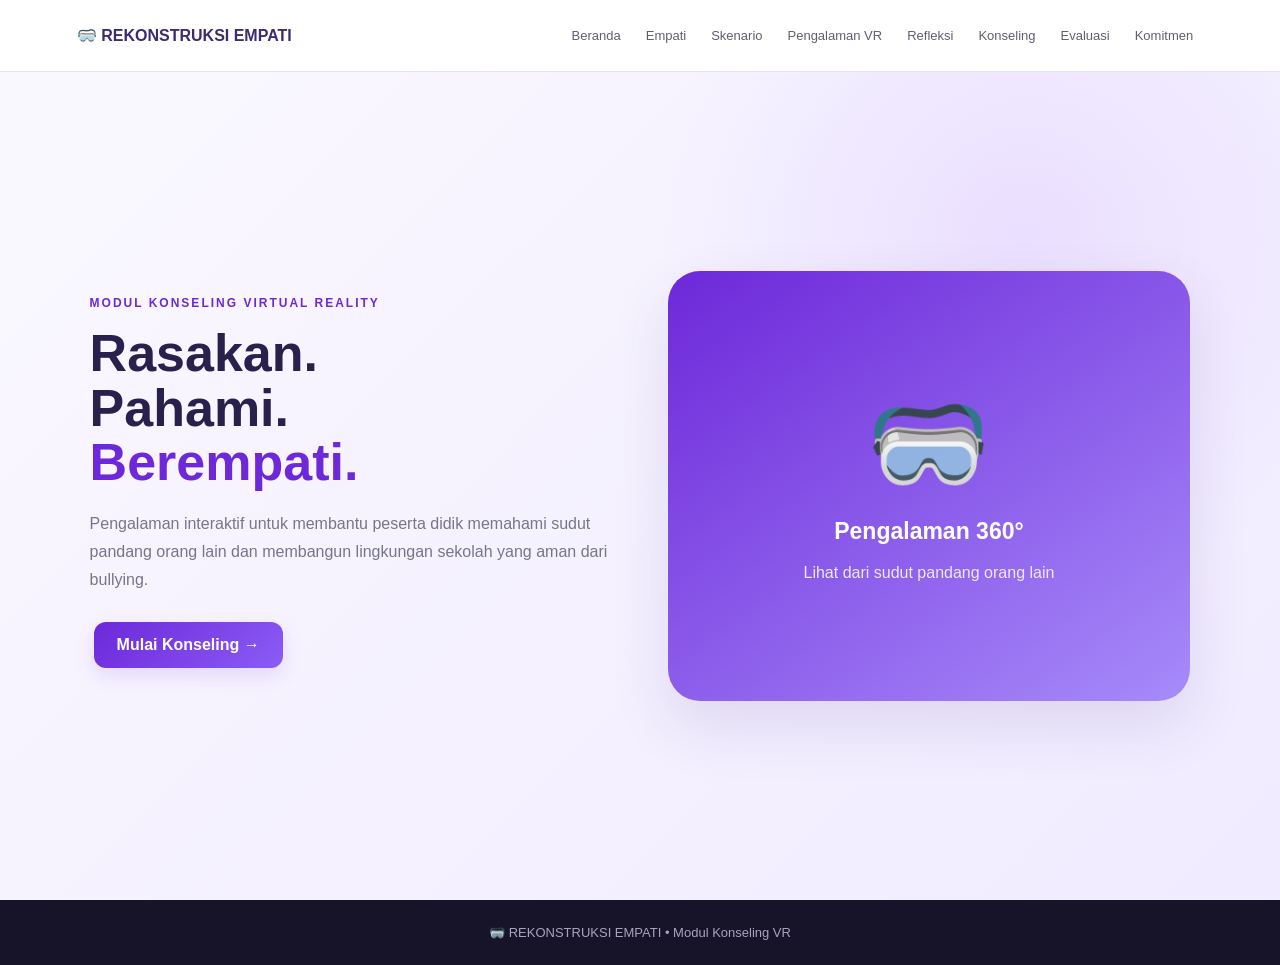
==== index.html @ e8450918 "Add files via upload" ====
<!doctype html><html lang="id"><head><meta charset="UTF-8"><meta name="viewport" content="width=device-width,initial-scale=1"><title>Rekonstruksi Empati</title><link rel="stylesheet" href="style.css"></head><body><nav><div class="logo">🥽 REKONSTRUKSI EMPATI</div><button class="menu" onclick="menu()">☰</button><div class="nav-links" id="nav"><a href="index.html">Beranda</a><a href="empati.html">Empati</a><a href="skenario.html">Skenario</a><a href="vr.html">Pengalaman VR</a><a href="refleksi.html">Refleksi</a><a href="konseling.html">Konseling</a><a href="evaluasi.html">Evaluasi</a><a href="komitmen.html">Komitmen</a></div></nav><main class="hero"><div class="hero-copy"><div class="label">MODUL KONSELING VIRTUAL REALITY</div><h1>Rasakan.<br>Pahami.<br><span>Berempati.</span></h1><p>Pengalaman interaktif untuk membantu peserta didik memahami sudut pandang orang lain dan membangun lingkungan sekolah yang aman dari bullying.</p><a class="btn" href="empati.html">Mulai Konseling →</a></div><div class="visual"><div class="glasses">🥽</div><h2>Pengalaman 360°</h2><p>Lihat dari sudut pandang orang lain</p></div></main><footer>🥽 REKONSTRUKSI EMPATI • Modul Konseling VR</footer><script src="script.js"></script></body></html>
---- style.css ----
*{box-sizing:border-box;margin:0;padding:0}
:root{--purple:#6d28d9;--purple2:#8b5cf6;--ink:#29204b;--muted:#77758a;--line:#e8e3f5;--bg:#faf9ff}
html,body{min-height:100%;font-family:Arial,Helvetica,sans-serif;color:var(--ink);background:var(--bg)}
body{overflow-x:hidden}
nav{height:72px;background:rgba(255,255,255,.96);border-bottom:1px solid var(--line);display:flex;align-items:center;justify-content:space-between;padding:0 6%;position:relative;z-index:10}
.logo{font-weight:800;color:#3d2a72;display:flex;align-items:center;gap:9px}.logo-icon{font-size:25px}.logo small{display:block;font-size:10px;letter-spacing:2px}.logo strong{display:block;font-size:16px;letter-spacing:1px}
.nav-links{display:flex;gap:5px}.nav-links a{text-decoration:none;color:#625d73;font-size:13px;padding:9px 10px;border-radius:9px}.nav-links a:hover{background:#eee8ff;color:var(--purple)}
.menu{display:none;border:0;background:#eee8ff;padding:8px 11px;border-radius:9px;font-size:20px}
.page{min-height:calc(100vh - 72px);padding:55px 7%;display:flex;align-items:center;justify-content:center}
.inner{width:min(1050px,100%);text-align:center}
.label{font-size:12px;letter-spacing:2px;font-weight:bold;color:var(--purple);margin-bottom:16px}
h1{font-size:52px;line-height:1.05;margin-bottom:20px}h1 span{color:var(--purple)}
h2{font-size:30px;margin-bottom:14px}
p{color:var(--muted);line-height:1.75}
.btn{display:inline-block;border:0;background:linear-gradient(135deg,var(--purple),var(--purple2));color:#fff;text-decoration:none;padding:14px 23px;border-radius:12px;font-weight:bold;cursor:pointer;margin:8px 4px;box-shadow:0 8px 20px #6d28d921}
.btn.secondary{background:white;color:var(--purple);border:1px solid #ddd6fe;box-shadow:none}
.hero{min-height:calc(100vh - 72px);padding:55px 7%;display:grid;grid-template-columns:1fr 1fr;gap:55px;align-items:center;background:radial-gradient(circle at 80% 20%,#eadfff 0,transparent 30%),linear-gradient(135deg,#faf8ff,#f0ebff)}
.hero{text-align:left}.hero-copy p{max-width:620px;margin-bottom:20px}.visual{height:430px;border-radius:32px;background:linear-gradient(145deg,#6d28d9,#a78bfa);display:flex;flex-direction:column;align-items:center;justify-content:center;color:#fff;box-shadow:0 25px 60px #492c821f}.visual .glasses{font-size:100px}.visual h2{font-size:23px;margin-top:15px}.visual p{color:#eee8ff}
.card-grid{display:grid;grid-template-columns:repeat(4,1fr);gap:18px;margin:35px 0}
.card{background:#fff;border:1px solid var(--line);border-radius:20px;padding:27px;text-align:left;cursor:pointer;transition:.2s}.card:hover{transform:translateY(-4px);box-shadow:0 15px 35px #46307812}.card.selected{border:2px solid var(--purple);background:#faf7ff}.card .icon{font-size:34px;margin-bottom:15px}.card h3{font-size:18px;margin-bottom:8px}.card p{font-size:13px;line-height:1.55}
.box{background:#fff;border:1px solid var(--line);border-radius:22px;padding:30px;max-width:850px;margin:30px auto;text-align:left}.choices{display:flex;flex-wrap:wrap;gap:10px;margin-top:20px}.choice{border:1px solid #ddd6fe;background:#fff;padding:12px 16px;border-radius:11px;cursor:pointer}.choice.selected{background:#eee8ff;color:var(--purple);border-color:#a78bfa}
.dark{background:#171329;color:#fff}.dark .label{color:#c4b5fd}.dark h1,.dark h2{color:#fff}.dark p{color:#bcb7ce}
.vrbox{width:min(1000px,100%);height:480px;border-radius:28px;margin:30px auto;background:radial-gradient(circle at center,#c4b5fd,#6d28d9 45%,#21163f);display:flex;align-items:center;justify-content:center;text-align:center;position:relative;overflow:hidden}.vrbox-content{padding:25px}.vrbox .big{font-size:65px}.vrbox h2{font-size:30px}.dialogue{font-weight:bold;font-size:18px;margin:7px}.actions{display:flex;flex-wrap:wrap;gap:10px;justify-content:center;margin-top:20px}.action{border:1px solid #75669b;background:#2a2145;color:#fff;padding:12px 16px;border-radius:11px;cursor:pointer}.action.selected{background:#6d28d9}
.feelings{display:flex;flex-wrap:wrap;justify-content:center;gap:13px;margin:35px 0}.feeling{width:115px;padding:18px 10px;border-radius:17px;background:#fff;border:1px solid var(--line);cursor:pointer}.feeling span{display:block;font-size:30px;margin-bottom:7px}.feeling.selected{border-color:var(--purple);background:#eee8ff;color:var(--purple)}
.advice{max-width:850px;margin:30px auto;background:#fff;border:1px solid var(--line);border-radius:22px;padding:35px;text-align:left}.advice li{list-style:none;padding:12px 0;border-bottom:1px solid #eee;color:#555}.advice li:before{content:"✓";color:#22c55e;font-weight:bold;margin-right:10px}
.eval{max-width:850px;margin:30px auto;text-align:left}.eval-item{background:#fff;border:1px solid var(--line);border-radius:17px;padding:20px;margin-bottom:13px}.stars{display:flex;gap:7px;margin-top:12px}.star{width:42px;height:42px;border:1px solid #ddd6fe;background:#fff;border-radius:9px;cursor:pointer}.star.selected{background:#eee8ff;color:var(--purple);border-color:#a78bfa}.result{display:none;text-align:center;background:#f0ebff;border-radius:18px;padding:25px;margin-top:20px}.result.show{display:block}.score{font-size:44px;font-weight:bold;color:var(--purple)}
.commit-list{max-width:750px;margin:30px auto;text-align:left}.commit{display:flex;gap:13px;align-items:center;background:#fff;border:1px solid var(--line);border-radius:14px;padding:17px;margin-bottom:10px}.commit input{width:19px;height:19px;accent-color:var(--purple)}.success{display:none;margin:20px auto;padding:22px;max-width:700px;border-radius:17px;background:#ecfdf5;color:#166534}.success.show{display:block}
.back{display:block;margin-top:18px;color:#77758a;text-decoration:none;font-size:13px}.back:hover{color:var(--purple)}
footer{padding:25px;text-align:center;background:#171329;color:#aaa3bc;font-size:13px}
@media(max-width:900px){.nav-links{display:none;position:absolute;top:72px;left:0;right:0;background:#fff;padding:12px 6%;flex-direction:column;border-bottom:1px solid var(--line)}.nav-links.show{display:flex}.nav-links a{width:100%}.menu{display:block}.hero{grid-template-columns:1fr;text-align:center}.hero-copy p{margin:0 auto 20px}.visual{height:320px}.card-grid{grid-template-columns:repeat(2,1fr)}h1{font-size:44px}}
@media(max-width:600px){.page{padding:45px 5%}h1{font-size:37px}.card-grid{grid-template-columns:1fr}.box,.advice{padding:23px}.vrbox{height:410px}.visual{height:280px}}
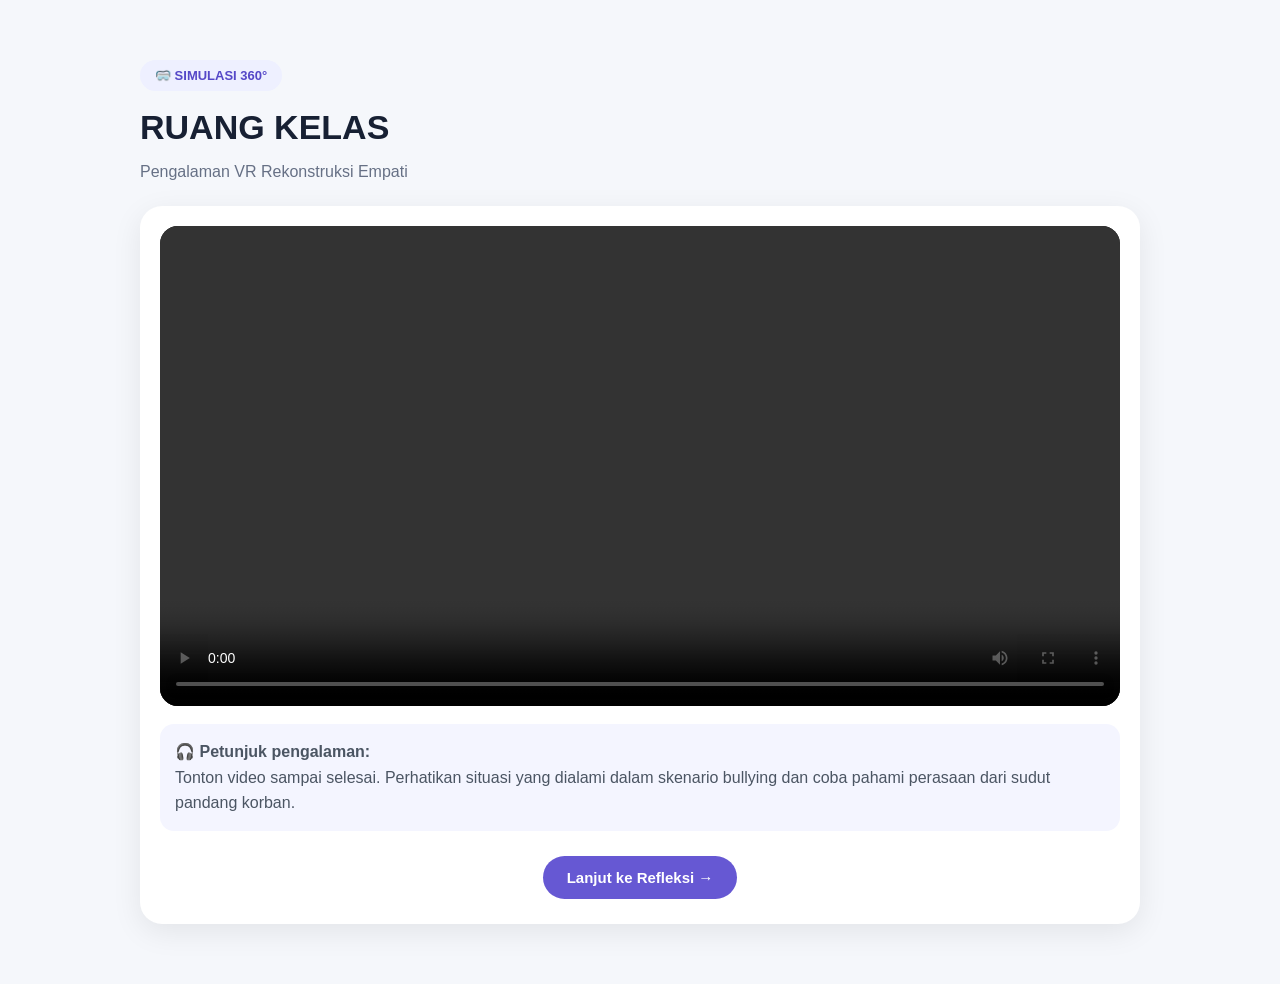
==== commit 2c28ab39: "Update index.html" ====
--- a/index.html
+++ b/index.html
@@ -1 +1,144 @@
-<!doctype html><html lang="id"><head><meta charset="UTF-8"><meta name="viewport" content="width=device-width,initial-scale=1"><title>Rekonstruksi Empati</title><link rel="stylesheet" href="style.css"></head><body><nav><div class="logo">🥽 REKONSTRUKSI EMPATI</div><button class="menu" onclick="menu()">☰</button><div class="nav-links" id="nav"><a href="index.html">Beranda</a><a href="empati.html">Empati</a><a href="skenario.html">Skenario</a><a href="vr.html">Pengalaman VR</a><a href="refleksi.html">Refleksi</a><a href="konseling.html">Konseling</a><a href="evaluasi.html">Evaluasi</a><a href="komitmen.html">Komitmen</a></div></nav><main class="hero"><div class="hero-copy"><div class="label">MODUL KONSELING VIRTUAL REALITY</div><h1>Rasakan.<br>Pahami.<br><span>Berempati.</span></h1><p>Pengalaman interaktif untuk membantu peserta didik memahami sudut pandang orang lain dan membangun lingkungan sekolah yang aman dari bullying.</p><a class="btn" href="empati.html">Mulai Konseling →</a></div><div class="visual"><div class="glasses">🥽</div><h2>Pengalaman 360°</h2><p>Lihat dari sudut pandang orang lain</p></div></main><footer>🥽 REKONSTRUKSI EMPATI • Modul Konseling VR</footer><script src="script.js"></script></body></html>+<!DOCTYPE html>
+<html lang="id">
+<head>
+  <meta charset="UTF-8">
+  <meta name="viewport" content="width=device-width, initial-scale=1.0">
+
+  <title>Pengalaman VR - Rekonstruksi Empati</title>
+
+  <style>
+    body {
+      margin: 0;
+      font-family: Arial, sans-serif;
+      background: #f5f7fb;
+      color: #172033;
+    }
+
+    .vr-page {
+      max-width: 1000px;
+      margin: 40px auto;
+      padding: 20px;
+    }
+
+    .label {
+      display: inline-block;
+      background: #eef0ff;
+      color: #5548c8;
+      padding: 8px 15px;
+      border-radius: 20px;
+      font-size: 13px;
+      font-weight: bold;
+      margin-bottom: 12px;
+    }
+
+    h1 {
+      margin: 5px 0;
+      font-size: 34px;
+    }
+
+    .subtitle {
+      color: #667085;
+      margin-bottom: 25px;
+    }
+
+    .vr-card {
+      background: white;
+      border-radius: 22px;
+      padding: 20px;
+      box-shadow: 0 8px 30px rgba(0,0,0,0.08);
+    }
+
+    .video-box {
+      position: relative;
+      width: 100%;
+      background: #111827;
+      border-radius: 18px;
+      overflow: hidden;
+    }
+
+    video {
+      width: 100%;
+      display: block;
+      max-height: 600px;
+      background: #111;
+    }
+
+    .info {
+      margin-top: 18px;
+      padding: 15px;
+      background: #f4f5ff;
+      border-radius: 14px;
+      color: #4b5563;
+      line-height: 1.6;
+    }
+
+    .next-button {
+      display: block;
+      margin: 25px auto 5px;
+      padding: 13px 24px;
+      border: none;
+      border-radius: 25px;
+      background: #6658d3;
+      color: white;
+      font-size: 15px;
+      font-weight: bold;
+      cursor: pointer;
+    }
+
+    .next-button:hover {
+      opacity: 0.9;
+    }
+  </style>
+</head>
+
+<body>
+
+  <main class="vr-page">
+
+    <div class="label">🥽 SIMULASI 360°</div>
+
+    <h1>RUANG KELAS</h1>
+
+    <p class="subtitle">
+      Pengalaman VR Rekonstruksi Empati
+    </p>
+
+    <div class="vr-card">
+
+      <div class="video-box">
+
+        <video
+          id="vrVideo"
+          controls
+          playsinline
+          preload="metadata">
+
+          <source
+            src="video-relasional-cyber[1].mp4"
+            type="video/mp4">
+
+          Browser kamu tidak mendukung pemutaran video.
+        </video>
+
+      </div>
+
+      <div class="info">
+        🎧 <b>Petunjuk pengalaman:</b><br>
+        Tonton video sampai selesai. Perhatikan situasi yang dialami
+        dalam skenario bullying dan coba pahami perasaan dari sudut
+        pandang korban.
+      </div>
+
+      <button
+        class="next-button"
+        onclick="window.location.href='refleksi.html'">
+
+        Lanjut ke Refleksi →
+      </button>
+
+    </div>
+
+  </main>
+
+</body>
+</html>
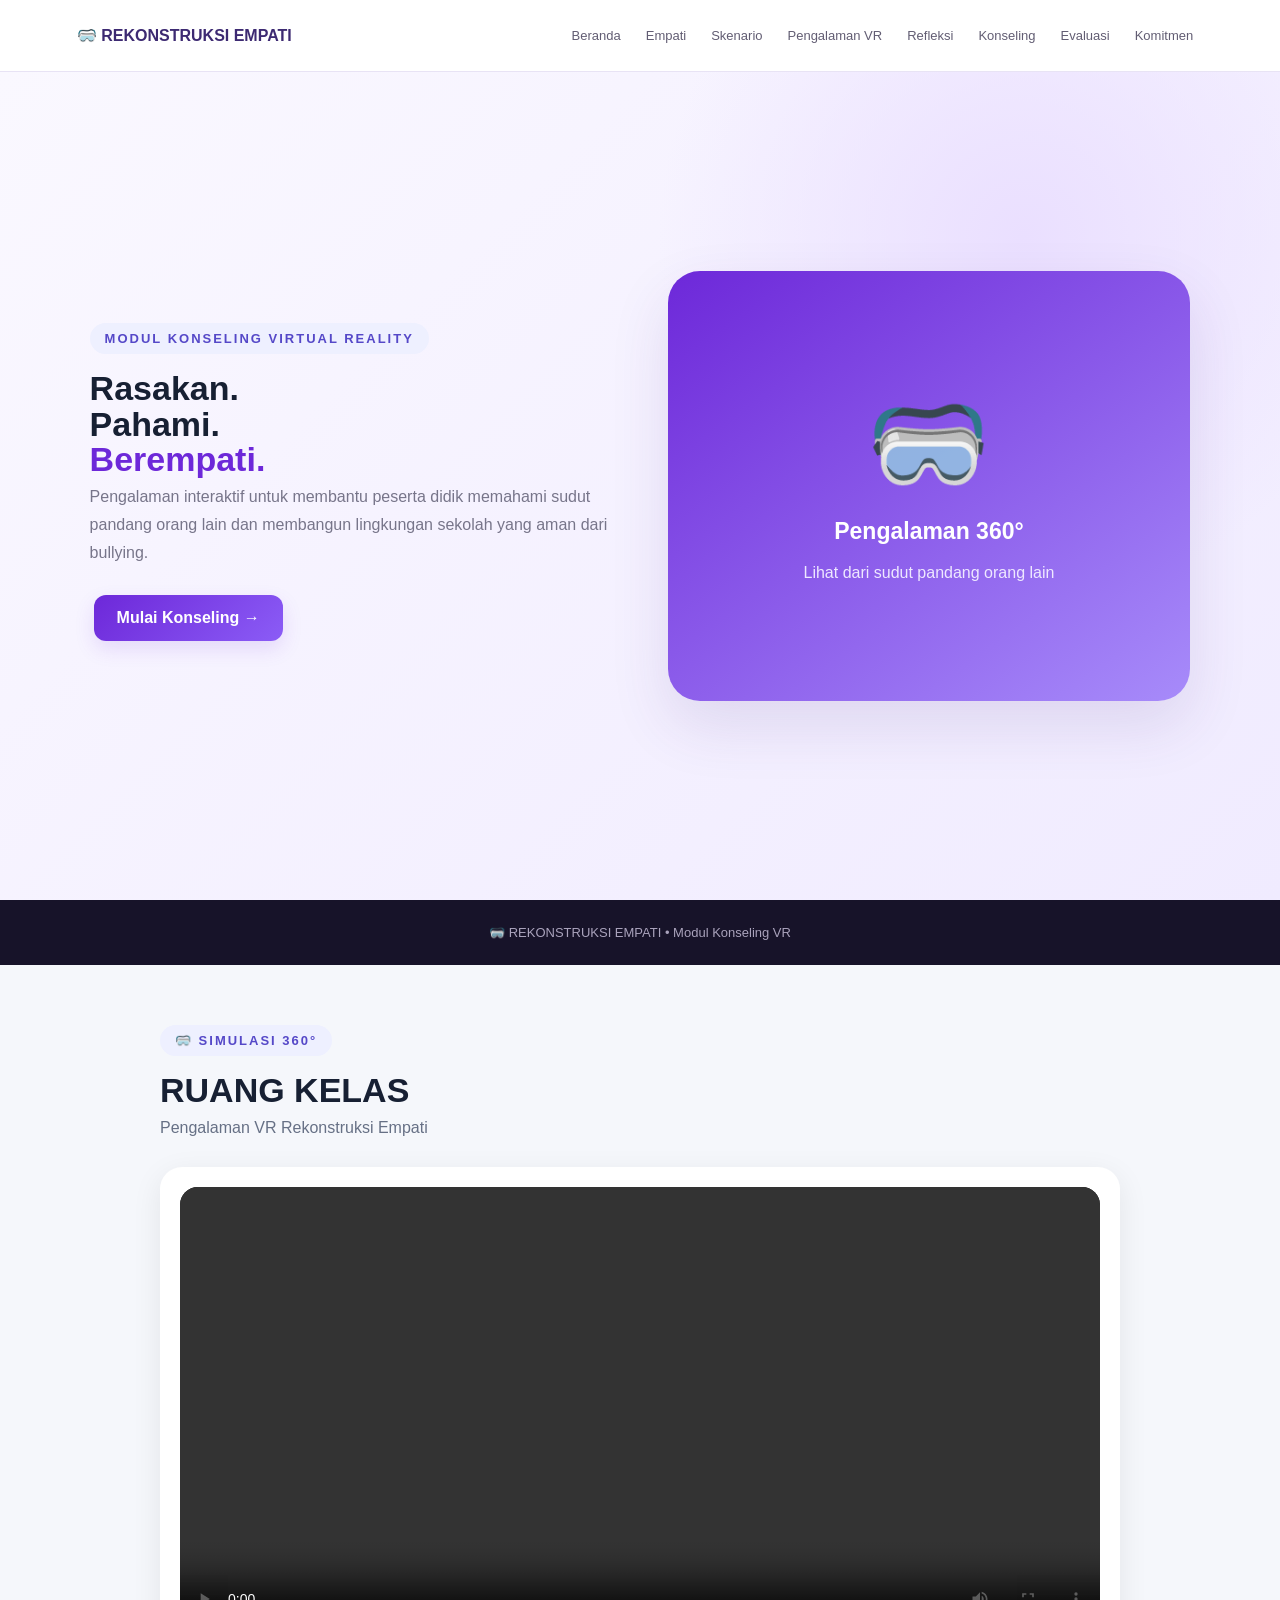
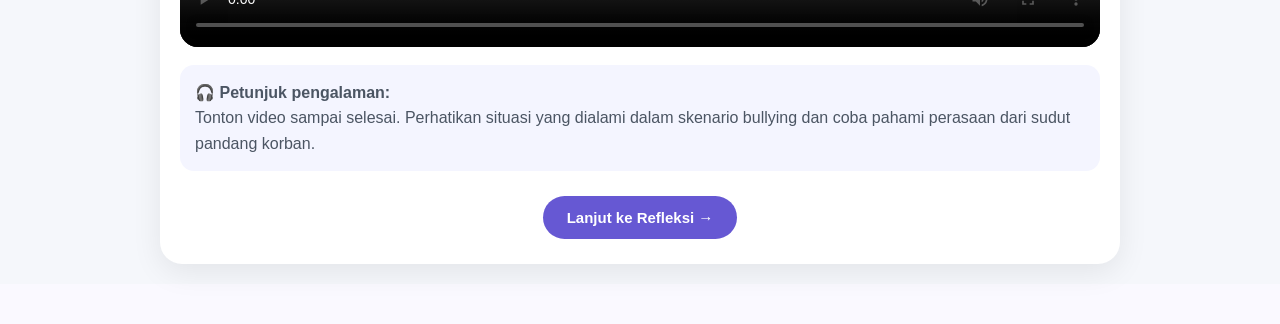
==== commit 69b22b4a: "Update index.html" ====
--- a/index.html
+++ b/index.html
@@ -1,3 +1,4 @@
+<!doctype html><html lang="id"><head><meta charset="UTF-8"><meta name="viewport" content="width=device-width,initial-scale=1"><title>Rekonstruksi Empati</title><link rel="stylesheet" href="style.css"></head><body><nav><div class="logo">🥽 REKONSTRUKSI EMPATI</div><button class="menu" onclick="menu()">☰</button><div class="nav-links" id="nav"><a href="index.html">Beranda</a><a href="empati.html">Empati</a><a href="skenario.html">Skenario</a><a href="vr.html">Pengalaman VR</a><a href="refleksi.html">Refleksi</a><a href="konseling.html">Konseling</a><a href="evaluasi.html">Evaluasi</a><a href="komitmen.html">Komitmen</a></div></nav><main class="hero"><div class="hero-copy"><div class="label">MODUL KONSELING VIRTUAL REALITY</div><h1>Rasakan.<br>Pahami.<br><span>Berempati.</span></h1><p>Pengalaman interaktif untuk membantu peserta didik memahami sudut pandang orang lain dan membangun lingkungan sekolah yang aman dari bullying.</p><a class="btn" href="empati.html">Mulai Konseling →</a></div><div class="visual"><div class="glasses">🥽</div><h2>Pengalaman 360°</h2><p>Lihat dari sudut pandang orang lain</p></div></main><footer>🥽 REKONSTRUKSI EMPATI • Modul Konseling VR</footer><script src="script.js"></script></body></html>
 <!DOCTYPE html>
 <html lang="id">
 <head>
--- a/style.css
+++ b/style.css
@@ -0,0 +1,987 @@
+*{box-sizing:border-box;margin:0;padding:0}
+:root{--purple:#6d28d9;--purple2:#8b5cf6;--ink:#29204b;--muted:#77758a;--line:#e8e3f5;--bg:#faf9ff}
+html,body{min-height:100%;font-family:Arial,Helvetica,sans-serif;color:var(--ink);background:var(--bg)}
+body{overflow-x:hidden}
+nav{height:72px;background:rgba(255,255,255,.96);border-bottom:1px solid var(--line);display:flex;align-items:center;justify-content:space-between;padding:0 6%;position:relative;z-index:10}
+.logo{font-weight:800;color:#3d2a72;display:flex;align-items:center;gap:9px}.logo-icon{font-size:25px}.logo small{display:block;font-size:10px;letter-spacing:2px}.logo strong{display:block;font-size:16px;letter-spacing:1px}
+.nav-links{display:flex;gap:5px}.nav-links a{text-decoration:none;color:#625d73;font-size:13px;padding:9px 10px;border-radius:9px}.nav-links a:hover{background:#eee8ff;color:var(--purple)}
+.menu{display:none;border:0;background:#eee8ff;padding:8px 11px;border-radius:9px;font-size:20px}
+.page{min-height:calc(100vh - 72px);padding:55px 7%;display:flex;align-items:center;justify-content:center}
+.inner{width:min(1050px,100%);text-align:center}
+.label{font-size:12px;letter-spacing:2px;font-weight:bold;color:var(--purple);margin-bottom:16px}
+h1{font-size:52px;line-height:1.05;margin-bottom:20px}h1 span{color:var(--purple)}
+h2{font-size:30px;margin-bottom:14px}
+p{color:var(--muted);line-height:1.75}
+.btn{display:inline-block;border:0;background:linear-gradient(135deg,var(--purple),var(--purple2));color:#fff;text-decoration:none;padding:14px 23px;border-radius:12px;font-weight:bold;cursor:pointer;margin:8px 4px;box-shadow:0 8px 20px #6d28d921}
+.btn.secondary{background:white;color:var(--purple);border:1px solid #ddd6fe;box-shadow:none}
+.hero{min-height:calc(100vh - 72px);padding:55px 7%;display:grid;grid-template-columns:1fr 1fr;gap:55px;align-items:center;background:radial-gradient(circle at 80% 20%,#eadfff 0,transparent 30%),linear-gradient(135deg,#faf8ff,#f0ebff)}
+.hero{text-align:left}.hero-copy p{max-width:620px;margin-bottom:20px}.visual{height:430px;border-radius:32px;background:linear-gradient(145deg,#6d28d9,#a78bfa);display:flex;flex-direction:column;align-items:center;justify-content:center;color:#fff;box-shadow:0 25px 60px #492c821f}.visual .glasses{font-size:100px}.visual h2{font-size:23px;margin-top:15px}.visual p{color:#eee8ff}
+.card-grid{display:grid;grid-template-columns:repeat(4,1fr);gap:18px;margin:35px 0}
+.card{background:#fff;border:1px solid var(--line);border-radius:20px;padding:27px;text-align:left;cursor:pointer;transition:.2s}.card:hover{transform:translateY(-4px);box-shadow:0 15px 35px #46307812}.card.selected{border:2px solid var(--purple);background:#faf7ff}.card .icon{font-size:34px;margin-bottom:15px}.card h3{font-size:18px;margin-bottom:8px}.card p{font-size:13px;line-height:1.55}
+.box{background:#fff;border:1px solid var(--line);border-radius:22px;padding:30px;max-width:850px;margin:30px auto;text-align:left}.choices{display:flex;flex-wrap:wrap;gap:10px;margin-top:20px}.choice{border:1px solid #ddd6fe;background:#fff;padding:12px 16px;border-radius:11px;cursor:pointer}.choice.selected{background:#eee8ff;color:var(--purple);border-color:#a78bfa}
+.dark{background:#171329;color:#fff}.dark .label{color:#c4b5fd}.dark h1,.dark h2{color:#fff}.dark p{color:#bcb7ce}
+.vrbox{width:min(1000px,100%);height:480px;border-radius:28px;margin:30px auto;background:radial-gradient(circle at center,#c4b5fd,#6d28d9 45%,#21163f);display:flex;align-items:center;justify-content:center;text-align:center;position:relative;overflow:hidden}.vrbox-content{padding:25px}.vrbox .big{font-size:65px}.vrbox h2{font-size:30px}.dialogue{font-weight:bold;font-size:18px;margin:7px}.actions{display:flex;flex-wrap:wrap;gap:10px;justify-content:center;margin-top:20px}.action{border:1px solid #75669b;background:#2a2145;color:#fff;padding:12px 16px;border-radius:11px;cursor:pointer}.action.selected{background:#6d28d9}
+.feelings{display:flex;flex-wrap:wrap;justify-content:center;gap:13px;margin:35px 0}.feeling{width:115px;padding:18px 10px;border-radius:17px;background:#fff;border:1px solid var(--line);cursor:pointer}.feeling span{display:block;font-size:30px;margin-bottom:7px}.feeling.selected{border-color:var(--purple);background:#eee8ff;color:var(--purple)}
+.advice{max-width:850px;margin:30px auto;background:#fff;border:1px solid var(--line);border-radius:22px;padding:35px;text-align:left}.advice li{list-style:none;padding:12px 0;border-bottom:1px solid #eee;color:#555}.advice li:before{content:"✓";color:#22c55e;font-weight:bold;margin-right:10px}
+.eval{max-width:850px;margin:30px auto;text-align:left}.eval-item{background:#fff;border:1px solid var(--line);border-radius:17px;padding:20px;margin-bottom:13px}.stars{display:flex;gap:7px;margin-top:12px}.star{width:42px;height:42px;border:1px solid #ddd6fe;background:#fff;border-radius:9px;cursor:pointer}.star.selected{background:#eee8ff;color:var(--purple);border-color:#a78bfa}.result{display:none;text-align:center;background:#f0ebff;border-radius:18px;padding:25px;margin-top:20px}.result.show{display:block}.score{font-size:44px;font-weight:bold;color:var(--purple)}
+.commit-list{max-width:750px;margin:30px auto;text-align:left}.commit{display:flex;gap:13px;align-items:center;background:#fff;border:1px solid var(--line);border-radius:14px;padding:17px;margin-bottom:10px}.commit input{width:19px;height:19px;accent-color:var(--purple)}.success{display:none;margin:20px auto;padding:22px;max-width:700px;border-radius:17px;background:#ecfdf5;color:#166534}.success.show{display:block}
+.back{display:block;margin-top:18px;color:#77758a;text-decoration:none;font-size:13px}.back:hover{color:var(--purple)}
+footer{padding:25px;text-align:center;background:#171329;color:#aaa3bc;font-size:13px}
+@media(max-width:900px){.nav-links{display:none;position:absolute;top:72px;left:0;right:0;background:#fff;padding:12px 6%;flex-direction:column;border-bottom:1px solid var(--line)}.nav-links.show{display:flex}.nav-links a{width:100%}.menu{display:block}.hero{grid-template-columns:1fr;text-align:center}.hero-copy p{margin:0 auto 20px}.visual{height:320px}.card-grid{grid-template-columns:repeat(2,1fr)}h1{font-size:44px}}
+@media(max-width:600px){.page{padding:45px 5%}h1{font-size:37px}.card-grid{grid-template-columns:1fr}.box,.advice{padding:23px}.vrbox{height:410px}.visual{height:280px}}
+.video-container {
+    margin: 30px 0;
+    padding: 20px;
+    background: white;
+    border-radius: 18px;
+    text-align: center;
+}
+
+.video-container video {
+    width: 100%;
+    max-width: 900px;
+    border-radius: 15px;
+    display: block;
+    margin: 15px auto;
+}
+.bully-box {
+    margin-top: 30px;
+    padding: 25px;
+    border-radius: 22px;
+    background: #f5f3ff;
+    text-align: center;
+}
+
+.bully-box h2 {
+    font-size: 48px;
+    letter-spacing: 12px;
+    margin: 0 0 5px;
+    color: #e63956;
+}
+
+.bully-subtitle {
+    font-weight: bold;
+    font-size: 14px;
+    margin-bottom: 25px;
+}
+
+.bully-grid {
+    display: grid;
+    grid-template-columns: repeat(5, 1fr);
+    gap: 15px;
+}
+
+.bully-card {
+    padding: 20px 12px;
+    border-radius: 18px;
+    background: white;
+    min-height: 230px;
+    display: flex;
+    flex-direction: column;
+    align-items: center;
+    justify-content: center;
+}
+
+.letter {
+    font-size: 55px;
+    font-weight: bold;
+    color: #e63956;
+    margin-bottom: 5px;
+}
+
+.bully-card h3 {
+    font-size: 17px;
+    margin: 5px 0 12px;
+}
+
+.bully-card p {
+    font-size: 14px;
+    line-height: 1.5;
+}
+
+.finish-message {
+    margin: 25px 0;
+    padding: 20px;
+    border-radius: 18px;
+    background: #f5f3ff;
+    text-align: center;
+}
+
+.finish-message h3 {
+    margin: 0 0 8px;
+}
+
+.finish-message p {
+    margin: 0;
+}
+@media (max-width: 800px) {
+    .bully-grid {
+        grid-template-columns: 1fr;
+    }
+
+    .bully-card {
+        min-height: auto;
+    }
+
+    .bully-box h2 {
+        font-size: 38px;
+        letter-spacing: 7px;
+    }
+}
+<!doctype html>
+<html lang="id">
+<head>
+    <meta charset="UTF-8">
+    <meta name="viewport" content="width=device-width, initial-scale=1.0">
+    <title>Modul Selesai - Rekonstruksi Empati</title>
+    <link rel="stylesheet" href="style.css">
+</head>
+
+<body>
+
+<nav>
+    <div class="logo">🥽 REKONSTRUKSI EMPATI</div>
+
+    <button class="menu" onclick="menu()">☰</button>
+
+    <div class="nav-links" id="nav">
+        <a href="index.html">Beranda</a>
+        <a href="empati.html">Empati</a>
+        <a href="skenario.html">Skenario</a>
+        <a href="vr.html">Pengalaman VR</a>
+        <a href="refleksi.html">Refleksi</a>
+        <a href="konseling.html">Konseling</a>
+        <a href="evaluasi.html">Evaluasi</a>
+        <a href="komitmen.html" class="active">Komitmen</a>
+    </div>
+</nav>
+
+<main class="finish-page">
+
+    <!-- Dekorasi -->
+    <div class="decor decor-1">✦</div>
+    <div class="decor decor-2">♡</div>
+    <div class="decor decor-3">✧</div>
+    <div class="decor decor-4">✦</div>
+
+    <section class="finish-card">
+
+        <div class="finish-icon">🎉</div>
+
+        <div class="label">07 • SELESAI</div>
+
+        <h1>Modul selesai!</h1>
+
+        <p class="finish-intro">
+            Terima kasih sudah memilih untuk membangun lingkungan
+            yang penuh empati.
+        </p>
+
+        <div class="message-box">
+            💜 <span>Ingat, bullying bisa dicegah jika kita semua mau peduli dan bertindak.</span>
+        </div>
+
+
+        <!-- BULLY -->
+        <section class="bully-section">
+
+            <div class="bully-title">
+                <span></span>
+                <h2>BULLY</h2>
+                <span></span>
+            </div>
+
+            <p class="bully-subtitle">
+                BE KIND • UNDERSTAND • LISTEN • LIFT OTHERS • YOU CAN STOP IT
+            </p>
+
+
+            <div class="bully-grid">
+
+                <!-- B -->
+                <div class="bully-card card-b">
+                    <div class="big-letter">B</div>
+
+                    <div class="bully-icon">💗</div>
+
+                    <h3>BE KIND</h3>
+
+                    <p>
+                        Bersikap baik dan menghargai semua orang.
+                    </p>
+                </div>
+
+
+                <!-- U -->
+                <div class="bully-card card-u">
+                    <div class="big-letter">U</div>
+
+                    <div class="bully-icon">🤝</div>
+
+                    <h3>UNDERSTAND</h3>
+
+                    <p>
+                        Pahami perasaan orang lain dan tunjukkan empati.
+                    </p>
+                </div>
+
+
+                <!-- L -->
+                <div class="bully-card card-l1">
+                    <div class="big-letter">L</div>
+
+                    <div class="bully-icon">👂</div>
+
+                    <h3>LISTEN</h3>
+
+                    <p>
+                        Dengarkan tanpa menghakimi dan beri dukungan.
+                    </p>
+                </div>
+
+
+                <!-- L -->
+                <div class="bully-card card-l2">
+                    <div class="big-letter">L</div>
+
+                    <div class="bully-icon">🙌</div>
+
+                    <h3>LIFT OTHERS</h3>
+
+                    <p>
+                        Bangun dan dukung teman, jangan menjatuhkan.
+                    </p>
+                </div>
+
+
+                <!-- Y -->
+                <div class="bully-card card-y">
+                    <div class="big-letter">Y</div>
+
+                    <div class="bully-icon">✋</div>
+
+                    <h3>YOU CAN STOP IT</h3>
+
+                    <p>
+                        Kamu bisa menghentikan bullying!
+                    </p>
+                </div>
+
+            </div>
+
+        </section>
+
+
+        <!-- Quote -->
+        <div class="quote-box">
+            <div class="quote-mark">“</div>
+
+            <p>
+                Lingkungan yang aman dan suportif
+                dimulai dari kita.
+            </p>
+
+            <small>— REKONSTRUKSI EMPATI —</small>
+        </div>
+
+
+        <!-- Tombol -->
+        <div class="finish-buttons">
+
+            <a href="index.html" class="home-button">
+                🏠 Kembali ke Beranda
+            </a>
+
+            <a href="komitmen.html" class="complete-button">
+                ✓ Selesaikan Modul
+            </a>
+
+        </div>
+
+    </section>
+
+</main>
+
+
+<footer>
+    🥽 REKONSTRUKSI EMPATI • Modul Konseling VR
+</footer>
+
+
+<script src="script.js"></script>
+
+</body>
+</html>
+/* ==============================
+   MODUL SELESAI
+   ============================== */
+
+.finish-page {
+    min-height: calc(100vh - 140px);
+    padding: 60px 20px;
+    position: relative;
+    overflow: hidden;
+    background:
+        radial-gradient(circle at 10% 20%, #eeeaff 0, transparent 25%),
+        radial-gradient(circle at 90% 30%, #f8eaff 0, transparent 25%),
+        linear-gradient(135deg, #f8f7ff, #ffffff);
+}
+
+
+/* Dekorasi */
+
+.decor {
+    position: absolute;
+    font-size: 45px;
+    opacity: 0.35;
+    pointer-events: none;
+}
+
+.decor-1 {
+    top: 80px;
+    left: 8%;
+    color: #7357d9;
+}
+
+.decor-2 {
+    top: 220px;
+    right: 8%;
+    color: #e95c8b;
+    font-size: 60px;
+}
+
+.decor-3 {
+    bottom: 180px;
+    left: 7%;
+    color: #5c91df;
+}
+
+.decor-4 {
+    bottom: 80px;
+    right: 10%;
+    color: #8b6be8;
+}
+
+
+/* Kartu utama */
+
+.finish-card {
+    max-width: 1200px;
+    margin: auto;
+    padding: 55px 60px;
+    background: rgba(255,255,255,0.92);
+    border-radius: 32px;
+    box-shadow: 0 20px 60px rgba(80,60,140,0.12);
+    text-align: center;
+    position: relative;
+    z-index: 2;
+    border: 1px solid rgba(120,100,200,0.08);
+}
+
+
+/* Icon */
+
+.finish-icon {
+    font-size: 48px;
+    margin-bottom: 5px;
+}
+
+
+/* Label */
+
+.finish-card .label {
+    color: #7255d9;
+    font-size: 13px;
+    font-weight: 700;
+    letter-spacing: 2px;
+    margin-bottom: 8px;
+}
+
+
+/* Judul */
+
+.finish-card h1 {
+    font-size: 48px;
+    margin: 0 0 12px;
+    color: #18264a;
+}
+
+.finish-intro {
+    max-width: 650px;
+    margin: auto;
+    color: #667085;
+    font-size: 18px;
+    line-height: 1.6;
+}
+
+
+/* Pesan */
+
+.message-box {
+    max-width: 760px;
+    margin: 30px auto;
+    padding: 16px 25px;
+    border-radius: 16px;
+    background: linear-gradient(90deg, #eeebff, #f8f1ff);
+    color: #35406b;
+    font-size: 16px;
+    font-weight: 600;
+}
+
+
+/* ==============================
+   BULLY
+   ============================== */
+
+.bully-section {
+    margin-top: 45px;
+    padding: 30px 20px;
+    border-radius: 26px;
+    background: #f8f7ff;
+}
+
+
+/* Judul BULLY */
+
+.bully-title {
+    display: flex;
+    align-items: center;
+    justify-content: center;
+    gap: 20px;
+}
+
+.bully-title span {
+    width: 180px;
+    height: 2px;
+    background: #c9c3e9;
+}
+
+.bully-title h2 {
+    margin: 0;
+    font-size: 55px;
+    letter-spacing: 10px;
+    color: #e63e5b;
+    font-weight: 900;
+}
+
+.bully-subtitle {
+    margin: 5px 0 28px;
+    color: #48557e;
+    font-size: 13px;
+    font-weight: 800;
+    letter-spacing: 1px;
+}
+
+
+/* Grid */
+
+.bully-grid {
+    display: grid;
+    grid-template-columns: repeat(5, 1fr);
+    gap: 16px;
+}
+
+
+/* Card */
+
+.bully-card {
+    border-radius: 22px;
+    padding: 25px 15px;
+    min-height: 285px;
+    display: flex;
+    flex-direction: column;
+    justify-content: center;
+    align-items: center;
+    transition: transform 0.25s ease, box-shadow 0.25s ease;
+}
+
+.bully-card:hover {
+    transform: translateY(-7px);
+    box-shadow: 0 15px 30px rgba(50,40,100,0.12);
+}
+
+
+/* Warna kartu */
+
+.card-b {
+    background: linear-gradient(145deg, #ffe9f0, #fff5f7);
+}
+
+.card-u {
+    background: linear-gradient(145deg, #fff4d9, #fffaf0);
+}
+
+.card-l1 {
+    background: linear-gradient(145deg, #e8f8ee, #f4fff7);
+}
+
+.card-l2 {
+    background: linear-gradient(145deg, #eee9ff, #f8f6ff);
+}
+
+.card-y {
+    background: linear-gradient(145deg, #e8f2ff, #f5faff);
+}
+
+
+/* Huruf */
+
+.big-letter {
+    font-size: 65px;
+    line-height: 1;
+    font-weight: 900;
+    color: #e63857;
+    text-shadow: 2px 2px 0 white;
+}
+
+
+/* Icon */
+
+.bully-icon {
+    width: 65px;
+    height: 65px;
+    display: flex;
+    align-items: center;
+    justify-content: center;
+    font-size: 38px;
+    margin: 8px 0;
+}
+
+
+/* Nama */
+
+.bully-card h3 {
+    margin: 5px 0 10px;
+    color: #1e315b;
+    font-size: 16px;
+    font-weight: 900;
+}
+
+
+/* Deskripsi */
+
+.bully-card p {
+    margin: 0;
+    color: #4e5870;
+    font-size: 13px;
+    line-height: 1.55;
+}
+
+
+/* ==============================
+   QUOTE
+   ============================== */
+
+.quote-box {
+    max-width: 800px;
+    margin: 30px auto;
+    padding: 22px 30px;
+    border-radius: 20px;
+    background: linear-gradient(90deg, #f0efff, #f7f3ff);
+    color: #304276;
+}
+
+.quote-mark {
+    font-size: 35px;
+    height: 25px;
+    color: #7660d8;
+}
+
+.quote-box p {
+    font-size: 18px;
+    font-weight: 700;
+    margin: 5px 0 8px;
+}
+
+.quote-box small {
+    color: #6b6f91;
+    letter-spacing: 1px;
+}
+
+
+/* ==============================
+   BUTTON
+   ============================== */
+
+.finish-buttons {
+    display: flex;
+    justify-content: center;
+    gap: 18px;
+    margin-top: 30px;
+    flex-wrap: wrap;
+}
+
+.home-button,
+.complete-button {
+    display: inline-block;
+    padding: 15px 28px;
+    border-radius: 14px;
+    text-decoration: none;
+    font-weight: 700;
+    transition: 0.2s;
+}
+
+.home-button {
+    color: #5b50c9;
+    background: white;
+    border: 2px solid #6b5ed6;
+}
+
+.complete-button {
+    color: white;
+    background: linear-gradient(135deg, #6b5ed6, #8a67e8);
+    box-shadow: 0 8px 20px rgba(107,94,214,0.25);
+}
+
+.home-button:hover,
+.complete-button:hover {
+    transform: translateY(-3px);
+}
+
+
+/* ==============================
+   RESPONSIVE HP
+   ============================== */
+
+@media (max-width: 900px) {
+
+    .finish-card {
+        padding: 40px 25px;
+    }
+
+    .finish-card h1 {
+        font-size: 38px;
+    }
+
+    .bully-grid {
+        grid-template-columns: repeat(2, 1fr);
+    }
+
+    .bully-title span {
+        width: 80px;
+    }
+}
+
+
+@media (max-width: 600px) {
+
+    .finish-page {
+        padding: 30px 12px;
+    }
+
+    .finish-card {
+        padding: 35px 15px;
+        border-radius: 24px;
+    }
+
+    .finish-card h1 {
+        font-size: 32px;
+    }
+
+    .finish-intro {
+        font-size: 15px;
+    }
+
+    .bully-title {
+        gap: 8px;
+    }
+
+    .bully-title span {
+        width: 40px;
+    }
+
+    .bully-title h2 {
+        font-size: 38px;
+        letter-spacing: 6px;
+    }
+
+    .bully-subtitle {
+        font-size: 10px;
+        line-height: 1.6;
+    }
+
+    .bully-grid {
+        grid-template-columns: 1fr;
+    }
+
+    .bully-card {
+        min-height: 230px;
+    }
+
+    .decor {
+        display: none;
+    }
+}
+/* =================================
+   HALAMAN KOMITMEN
+   ================================= */
+
+.commitment-page {
+    min-height: calc(100vh - 140px);
+    padding: 70px 20px;
+    background:
+        radial-gradient(circle at 10% 20%, #f0ecff, transparent 30%),
+        radial-gradient(circle at 90% 80%, #f9eefa, transparent 30%),
+        #fffdfb;
+
+    display: flex;
+    justify-content: center;
+    align-items: center;
+}
+
+
+/* CONTAINER */
+
+.commitment-container {
+    width: 100%;
+    max-width: 780px;
+    text-align: center;
+}
+
+
+/* LABEL */
+
+.commitment-label {
+    color: #7159c9;
+    font-size: 13px;
+    font-weight: 800;
+    letter-spacing: 2px;
+    margin-bottom: 15px;
+}
+
+
+/* JUDUL */
+
+.commitment-container h1 {
+    margin: 0;
+    font-size: 46px;
+    color: #202020;
+    font-weight: 800;
+}
+
+.commitment-container h1 span {
+    color: #7159d9;
+}
+
+
+/* DESKRIPSI */
+
+.commitment-description {
+    margin-top: 15px;
+    margin-bottom: 38px;
+    color: #777;
+    font-size: 16px;
+}
+
+
+/* =================================
+   LIST KOMITMEN
+   ================================= */
+
+.commitment-list {
+    max-width: 650px;
+    margin: auto;
+    display: flex;
+    flex-direction: column;
+    gap: 5px;
+}
+
+
+/* ITEM */
+
+.commitment-item {
+    position: relative;
+
+    display: flex;
+    align-items: center;
+
+    gap: 16px;
+
+    padding: 17px 20px;
+
+    background: rgba(255,255,255,0.75);
+
+    border-bottom: 1px solid #eee;
+
+    cursor: pointer;
+
+    text-align: left;
+
+    transition: all 0.25s ease;
+}
+
+
+/* HILANGKAN CHECKBOX ASLI */
+
+.commitment-item input {
+    position: absolute;
+    opacity: 0;
+}
+
+
+/* CHECKBOX */
+
+.custom-check {
+    width: 20px;
+    height: 20px;
+
+    border: 2px solid #d4d0df;
+
+    border-radius: 4px;
+
+    display: flex;
+    align-items: center;
+    justify-content: center;
+
+    color: transparent;
+
+    font-size: 13px;
+    font-weight: bold;
+
+    flex-shrink: 0;
+
+    transition: all 0.2s ease;
+}
+
+
+/* KETIKA DICENTANG */
+
+.commitment-item input:checked + .custom-check {
+    background: #7159d9;
+    border-color: #7159d9;
+    color: white;
+}
+
+
+/* ITEM DIPILIH */
+
+.commitment-item:has(input:checked) {
+    background: #f5f2ff;
+    border-radius: 10px;
+}
+
+
+/* TEKS */
+
+.commitment-text {
+    color: #555;
+    font-size: 15px;
+    line-height: 1.5;
+}
+
+
+/* HOVER */
+
+.commitment-item:hover {
+    background: #f8f6ff;
+    transform: translateX(4px);
+}
+
+
+/* =================================
+   NOTE
+   ================================= */
+
+.commitment-note {
+    max-width: 650px;
+
+    margin: 30px auto;
+
+    padding: 16px 22px;
+
+    border-radius: 14px;
+
+    background: #f5f2ff;
+
+    color: #5c5775;
+
+    display: flex;
+    align-items: center;
+    justify-content: center;
+
+    gap: 10px;
+
+    font-size: 14px;
+}
+
+
+/* =================================
+   BUTTON
+   ================================= */
+
+.commitment-next {
+    border: none;
+
+    padding: 15px 30px;
+
+    border-radius: 13px;
+
+    background: linear-gradient(
+        135deg,
+        #6d5bd0,
+        #8b6ee8
+    );
+
+    color: white;
+
+    font-size: 15px;
+
+    font-weight: 700;
+
+    cursor: pointer;
+
+    box-shadow:
+        0 10px 25px rgba(109,91,208,0.22);
+
+    transition: all 0.25s ease;
+}
+
+.commitment-next:hover {
+    transform: translateY(-3px);
+
+    box-shadow:
+        0 14px 30px rgba(109,91,208,0.3);
+}
+
+
+/* ERROR */
+
+#commitment-error {
+    color: #d9576d;
+    font-size: 13px;
+    margin-top: 12px;
+}
+
+
+/* =================================
+   HP
+   ================================= */
+
+@media (max-width: 600px) {
+
+    .commitment-page {
+        padding: 45px 15px;
+    }
+
+    .commitment-container h1 {
+        font-size: 34px;
+    }
+
+    .commitment-description {
+        font-size: 14px;
+        margin-bottom: 25px;
+    }
+
+    .commitment-item {
+        padding: 15px;
+    }
+
+    .commitment-text {
+        font-size: 14px;
+    }
+
+    .commitment-note {
+        font-size: 13px;
+    }
+
+}
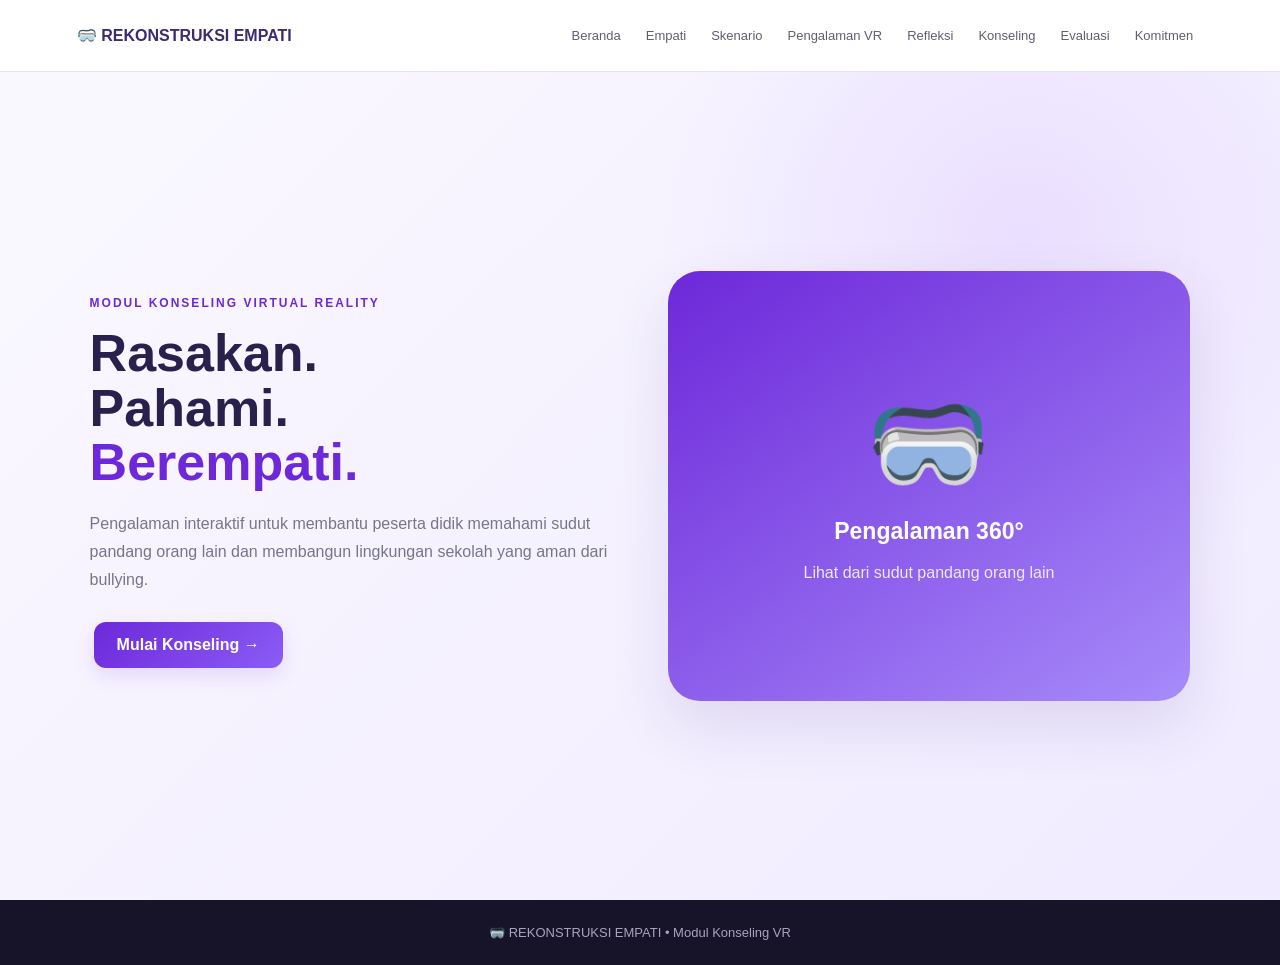
==== commit 30585bfa: "Update index.html" ====
--- a/index.html
+++ b/index.html
@@ -1,145 +1,2 @@
 <!doctype html><html lang="id"><head><meta charset="UTF-8"><meta name="viewport" content="width=device-width,initial-scale=1"><title>Rekonstruksi Empati</title><link rel="stylesheet" href="style.css"></head><body><nav><div class="logo">🥽 REKONSTRUKSI EMPATI</div><button class="menu" onclick="menu()">☰</button><div class="nav-links" id="nav"><a href="index.html">Beranda</a><a href="empati.html">Empati</a><a href="skenario.html">Skenario</a><a href="vr.html">Pengalaman VR</a><a href="refleksi.html">Refleksi</a><a href="konseling.html">Konseling</a><a href="evaluasi.html">Evaluasi</a><a href="komitmen.html">Komitmen</a></div></nav><main class="hero"><div class="hero-copy"><div class="label">MODUL KONSELING VIRTUAL REALITY</div><h1>Rasakan.<br>Pahami.<br><span>Berempati.</span></h1><p>Pengalaman interaktif untuk membantu peserta didik memahami sudut pandang orang lain dan membangun lingkungan sekolah yang aman dari bullying.</p><a class="btn" href="empati.html">Mulai Konseling →</a></div><div class="visual"><div class="glasses">🥽</div><h2>Pengalaman 360°</h2><p>Lihat dari sudut pandang orang lain</p></div></main><footer>🥽 REKONSTRUKSI EMPATI • Modul Konseling VR</footer><script src="script.js"></script></body></html>
-<!DOCTYPE html>
-<html lang="id">
-<head>
-  <meta charset="UTF-8">
-  <meta name="viewport" content="width=device-width, initial-scale=1.0">
 
-  <title>Pengalaman VR - Rekonstruksi Empati</title>
-
-  <style>
-    body {
-      margin: 0;
-      font-family: Arial, sans-serif;
-      background: #f5f7fb;
-      color: #172033;
-    }
-
-    .vr-page {
-      max-width: 1000px;
-      margin: 40px auto;
-      padding: 20px;
-    }
-
-    .label {
-      display: inline-block;
-      background: #eef0ff;
-      color: #5548c8;
-      padding: 8px 15px;
-      border-radius: 20px;
-      font-size: 13px;
-      font-weight: bold;
-      margin-bottom: 12px;
-    }
-
-    h1 {
-      margin: 5px 0;
-      font-size: 34px;
-    }
-
-    .subtitle {
-      color: #667085;
-      margin-bottom: 25px;
-    }
-
-    .vr-card {
-      background: white;
-      border-radius: 22px;
-      padding: 20px;
-      box-shadow: 0 8px 30px rgba(0,0,0,0.08);
-    }
-
-    .video-box {
-      position: relative;
-      width: 100%;
-      background: #111827;
-      border-radius: 18px;
-      overflow: hidden;
-    }
-
-    video {
-      width: 100%;
-      display: block;
-      max-height: 600px;
-      background: #111;
-    }
-
-    .info {
-      margin-top: 18px;
-      padding: 15px;
-      background: #f4f5ff;
-      border-radius: 14px;
-      color: #4b5563;
-      line-height: 1.6;
-    }
-
-    .next-button {
-      display: block;
-      margin: 25px auto 5px;
-      padding: 13px 24px;
-      border: none;
-      border-radius: 25px;
-      background: #6658d3;
-      color: white;
-      font-size: 15px;
-      font-weight: bold;
-      cursor: pointer;
-    }
-
-    .next-button:hover {
-      opacity: 0.9;
-    }
-  </style>
-</head>
-
-<body>
-
-  <main class="vr-page">
-
-    <div class="label">🥽 SIMULASI 360°</div>
-
-    <h1>RUANG KELAS</h1>
-
-    <p class="subtitle">
-      Pengalaman VR Rekonstruksi Empati
-    </p>
-
-    <div class="vr-card">
-
-      <div class="video-box">
-
-        <video
-          id="vrVideo"
-          controls
-          playsinline
-          preload="metadata">
-
-          <source
-            src="video-relasional-cyber[1].mp4"
-            type="video/mp4">
-
-          Browser kamu tidak mendukung pemutaran video.
-        </video>
-
-      </div>
-
-      <div class="info">
-        🎧 <b>Petunjuk pengalaman:</b><br>
-        Tonton video sampai selesai. Perhatikan situasi yang dialami
-        dalam skenario bullying dan coba pahami perasaan dari sudut
-        pandang korban.
-      </div>
-
-      <button
-        class="next-button"
-        onclick="window.location.href='refleksi.html'">
-
-        Lanjut ke Refleksi →
-      </button>
-
-    </div>
-
-  </main>
-
-</body>
-</html>
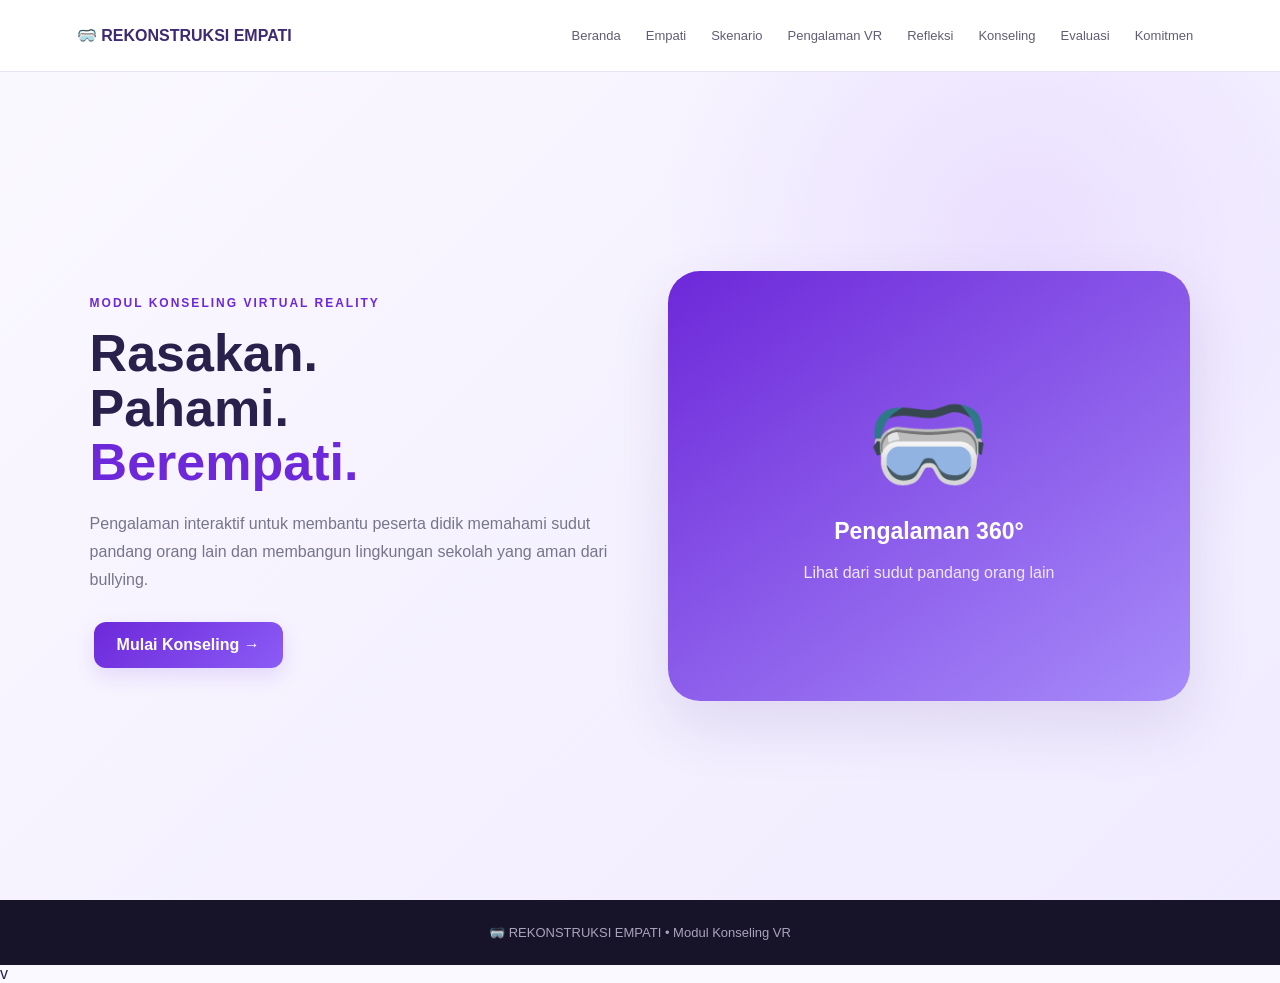
==== commit c3e7e4f7: "Update index.html" ====
--- a/index.html
+++ b/index.html
@@ -1,2 +1 @@
-<!doctype html><html lang="id"><head><meta charset="UTF-8"><meta name="viewport" content="width=device-width,initial-scale=1"><title>Rekonstruksi Empati</title><link rel="stylesheet" href="style.css"></head><body><nav><div class="logo">🥽 REKONSTRUKSI EMPATI</div><button class="menu" onclick="menu()">☰</button><div class="nav-links" id="nav"><a href="index.html">Beranda</a><a href="empati.html">Empati</a><a href="skenario.html">Skenario</a><a href="vr.html">Pengalaman VR</a><a href="refleksi.html">Refleksi</a><a href="konseling.html">Konseling</a><a href="evaluasi.html">Evaluasi</a><a href="komitmen.html">Komitmen</a></div></nav><main class="hero"><div class="hero-copy"><div class="label">MODUL KONSELING VIRTUAL REALITY</div><h1>Rasakan.<br>Pahami.<br><span>Berempati.</span></h1><p>Pengalaman interaktif untuk membantu peserta didik memahami sudut pandang orang lain dan membangun lingkungan sekolah yang aman dari bullying.</p><a class="btn" href="empati.html">Mulai Konseling →</a></div><div class="visual"><div class="glasses">🥽</div><h2>Pengalaman 360°</h2><p>Lihat dari sudut pandang orang lain</p></div></main><footer>🥽 REKONSTRUKSI EMPATI • Modul Konseling VR</footer><script src="script.js"></script></body></html>
-
+<!doctype html><html lang="id"><head><meta charset="UTF-8"><meta name="viewport" content="width=device-width,initial-scale=1"><title>Rekonstruksi Empati</title><link rel="stylesheet" href="style.css"></head><body><nav><div class="logo">🥽 REKONSTRUKSI EMPATI</div><button class="menu" onclick="menu()">☰</button><div class="nav-links" id="nav"><a href="index.html">Beranda</a><a href="empati.html">Empati</a><a href="skenario.html">Skenario</a><a href="vr.html">Pengalaman VR</a><a href="refleksi.html">Refleksi</a><a href="konseling.html">Konseling</a><a href="evaluasi.html">Evaluasi</a><a href="komitmen.html">Komitmen</a></div></nav><main class="hero"><div class="hero-copy"><div class="label">MODUL KONSELING VIRTUAL REALITY</div><h1>Rasakan.<br>Pahami.<br><span>Berempati.</span></h1><p>Pengalaman interaktif untuk membantu peserta didik memahami sudut pandang orang lain dan membangun lingkungan sekolah yang aman dari bullying.</p><a class="btn" href="empati.html">Mulai Konseling →</a></div><div class="visual"><div class="glasses">🥽</div><h2>Pengalaman 360°</h2><p>Lihat dari sudut pandang orang lain</p></div></main><footer>🥽 REKONSTRUKSI EMPATI • Modul Konseling VR</footer><script src="script.js"></script></body></html>v
